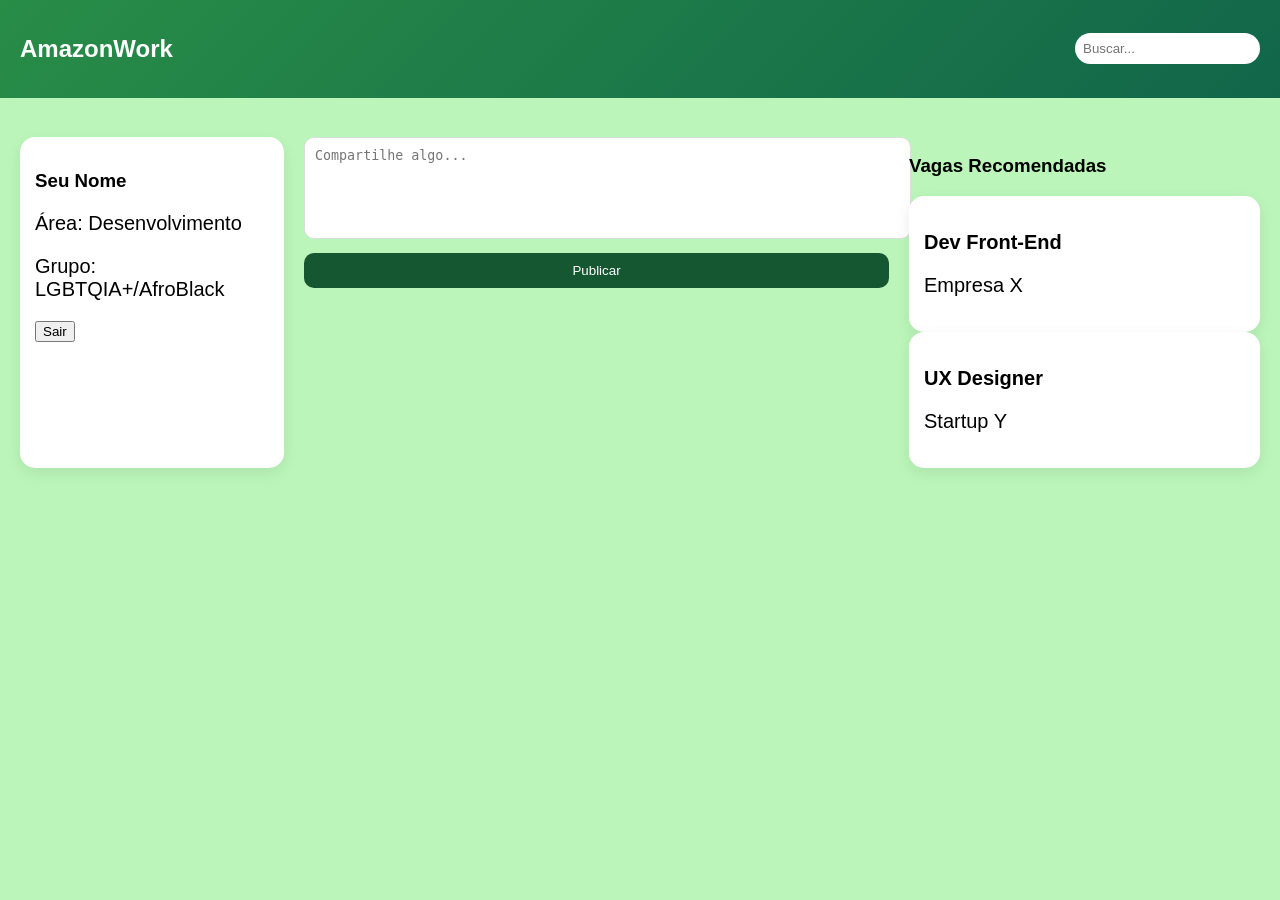
==== index.html @ c9bd4447 "Add files via upload" ====
<!DOCTYPE html>
<html lang="pt-br">
<head>
  <meta charset="UTF-8">
  <title>AmazonWork</title>
  <link rel="stylesheet" href="style.css">
</head>
<body>

  

  <!-- TOPO -->
  <header class="topo">
    <h2>AmazonWork</h2>
    <input type="text" placeholder="Buscar...">
  </header>

  <h3 id="nomeUsuario"></h3>

  <div class="container">

    <!-- PERFIL -->
    <aside class="perfil">
      <h3>Seu Nome</h3>
      <p>Área: Desenvolvimento</p>
      <p>Grupo: LGBTQIA+/AfroBlack</p>

      <button onclick="logout()">Sair</button>
    </aside>

    <!-- FEED -->
    <main class="feed">
      <textarea id="postTexto" placeholder="Compartilhe algo..."></textarea>
  <button onclick="criarPost()">Publicar</button>

      <div id="posts"></div>
    </main>

    <!-- VAGAS -->
    <aside class="vagas">
      <h3>Vagas Recomendadas</h3>

      <div class="vaga">
        <p><strong>Dev Front-End</strong></p>
        <p>Empresa X</p>
      </div>

      <div class="vaga">
        <p><strong>UX Designer</strong></p>
        <p>Startup Y</p>
      </div>
    </aside>

  </div>


<div id="feed"></div>

  <script src="app.js"></script>
</body>
</html>
---- style.css ----
/* ===== BASE ===== */
body {
  margin: 0;
  font-family: 'Segoe UI', Arial, sans-serif;
  background: #bbf5b9;
}

/* ===== LOGIN ===== Colocar tudo verde*/
body.login-page {
  background: linear-gradient(135deg, #1b8b46, #22b14d);
  height: 100vh;
  display: flex;
  justify-content: center;   /* 👈 CENTRALIZA HORIZONTAL */
  align-items: center;       /* 👈 CENTRALIZA VERTICAL */
}

/* Caixa de login */
.login-container {
  background: white;
  padding: 40px;
  width: 350px;
  border-radius: 20px;
  box-shadow: 0 15px 40px rgba(0,0,0,0.2);
  display: flex;
  flex-direction: column;
  animation: fadeIn 0.6s ease;
}

/* Animação */
@keyframes fadeIn {
  from {
    opacity: 0;
    transform: translateY(20px);
  }
  to {
    opacity: 1;
    transform: translateY(0);
  }
}

.login-container h2 {
  text-align: center;
  margin-bottom: 5px;
}

.subtitulo {
  text-align: center;
  color: #777;
  margin-bottom: 20px;
}

/* Inputs */
.login-container input,
.login-container select {
  margin-top: 10px;
  padding: 12px;
  border-radius: 10px;
  border: 1px solid #ddd;
  outline: none;
  transition: 0.3s;
}

.login-container input:focus,
.login-container select:focus {
  border-color: #285333;
  box-shadow: 0 0 5px rgba(37,117,252,0.3);
}

/* Botão */
.login-container button {
  margin-top: 20px;
  padding: 12px;
  border-radius: 10px;
  border: none;
  background: linear-gradient(135deg, #288d47, #11664a);
  color: white;
  font-weight: bold;
  cursor: pointer;
  transition: 0.3s;
}

.login-container button:hover {
  transform: translateY(-2px);
  box-shadow: 0 5px 15px rgba(0,0,0,0.2);
}

/* ===== APP ===== */

/* Topo */
.topo {
  background: linear-gradient(135deg, #288d47, #11664a);
  color: white;
  padding: 15px 20px;
  display: flex;
  justify-content: space-between;
  align-items: center;
}

.topo input {
  padding: 8px;
  border-radius: 20px;
  border: none;
  outline: none;
}

/* Layout */
.container {
  display: flex;
  padding: 20px;
  gap: 20px;
}

/* Cards padrão */
.perfil,
.vaga,
#posts div {
  background: white;
  padding: 15px;
  border-radius: 15px;
  box-shadow: 0 5px 15px rgba(0,0,0,0.08);
}

/* Perfil */
.perfil {
  width: 20%;
}

/* Feed */
.feed {
  width: 50%;
}

.feed textarea {
  width: 100%;
  height: 80px;
  padding: 10px;
  border-radius: 10px;
  border: 1px solid #ddd;
  resize: none;
}

.feed button {
  margin-top: 10px;
  padding: 10px;
  width: 100%;
  border-radius: 10px;
  border: none;
  background: #145730;
  color: white;
  cursor: pointer;
  transition: 0.3s;
}

.feed button:hover {
  background: #2de91c;
}

/* Vagas */
.vagas {
  width: 30%;
}

/* ===== RESPONSIVO ===== */
@media (max-width: 768px) {
  body.login-page {
    justify-content: center;
    padding: 0;
  }

  .container {
    flex-direction: column;
  }

  .perfil,
  .feed,
  .vagas {
    width: 100%;
  }
}
.login-container {
  position: absolute;
  top: 50%;
  left: 50%;
  transform: translate(-50%, -50%);
}


.texto {
  position: absolute;
  top: 50%;
  left: 20px;
  transform: translateY(-50%);
}

.texto p {
  margin-top: 10px;
}

.texto {
  position: absolute;
  top: 50%;
  left: 20px;
  transform: translateY(-50%);
  max-width: 400px; 
}

.descricao {
  font-size: 18px;
  line-height: 1.5;
}

p {
  font-size: 20px;
}

.dark {
  background: #111;
  color: white;
}

.post-box textarea {
  width: 100%;
  height: 80px;
  margin-bottom: 10px;
}

.post {
  background: #f1f1f1;
  padding: 10px;
  margin-top: 10px;
  border-radius: 8px;
}

.post button {
  margin-top: 5px;
  border: none;
  background: none;
  cursor: pointer;
  font-size: 16px;
}
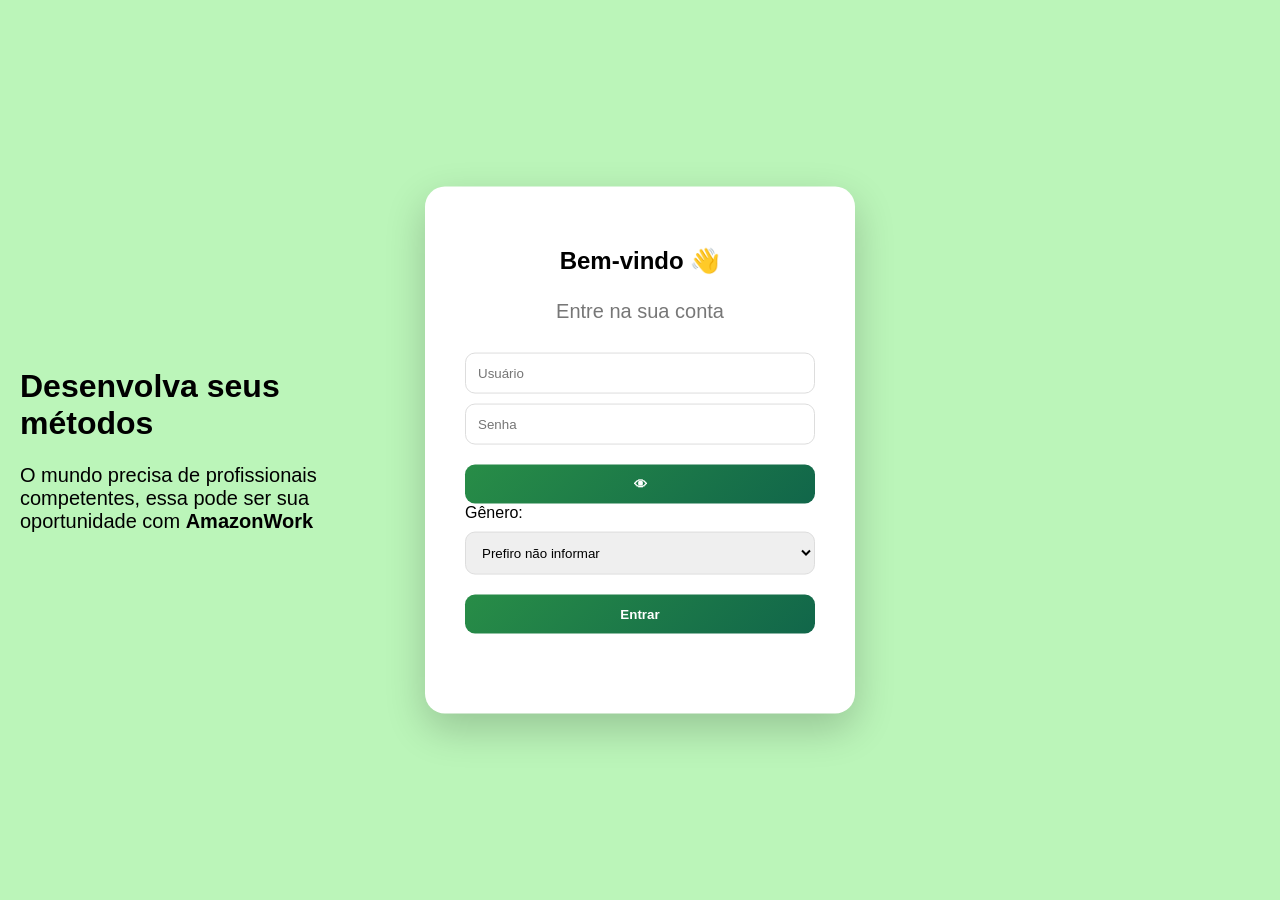
==== commit 2866fc2e: "Update index.html" ====
--- a/index.html
+++ b/index.html
@@ -7,7 +7,11 @@
 </head>
 <body>
 
-  
+  <script>
+  if (localStorage.getItem("logado") !== "true") {
+    window.location.href = "login.html";
+  }
+</script>
 
   <!-- TOPO -->
   <header class="topo">
@@ -58,4 +62,4 @@
 
   <script src="app.js"></script>
 </body>
-</html>+</html>
